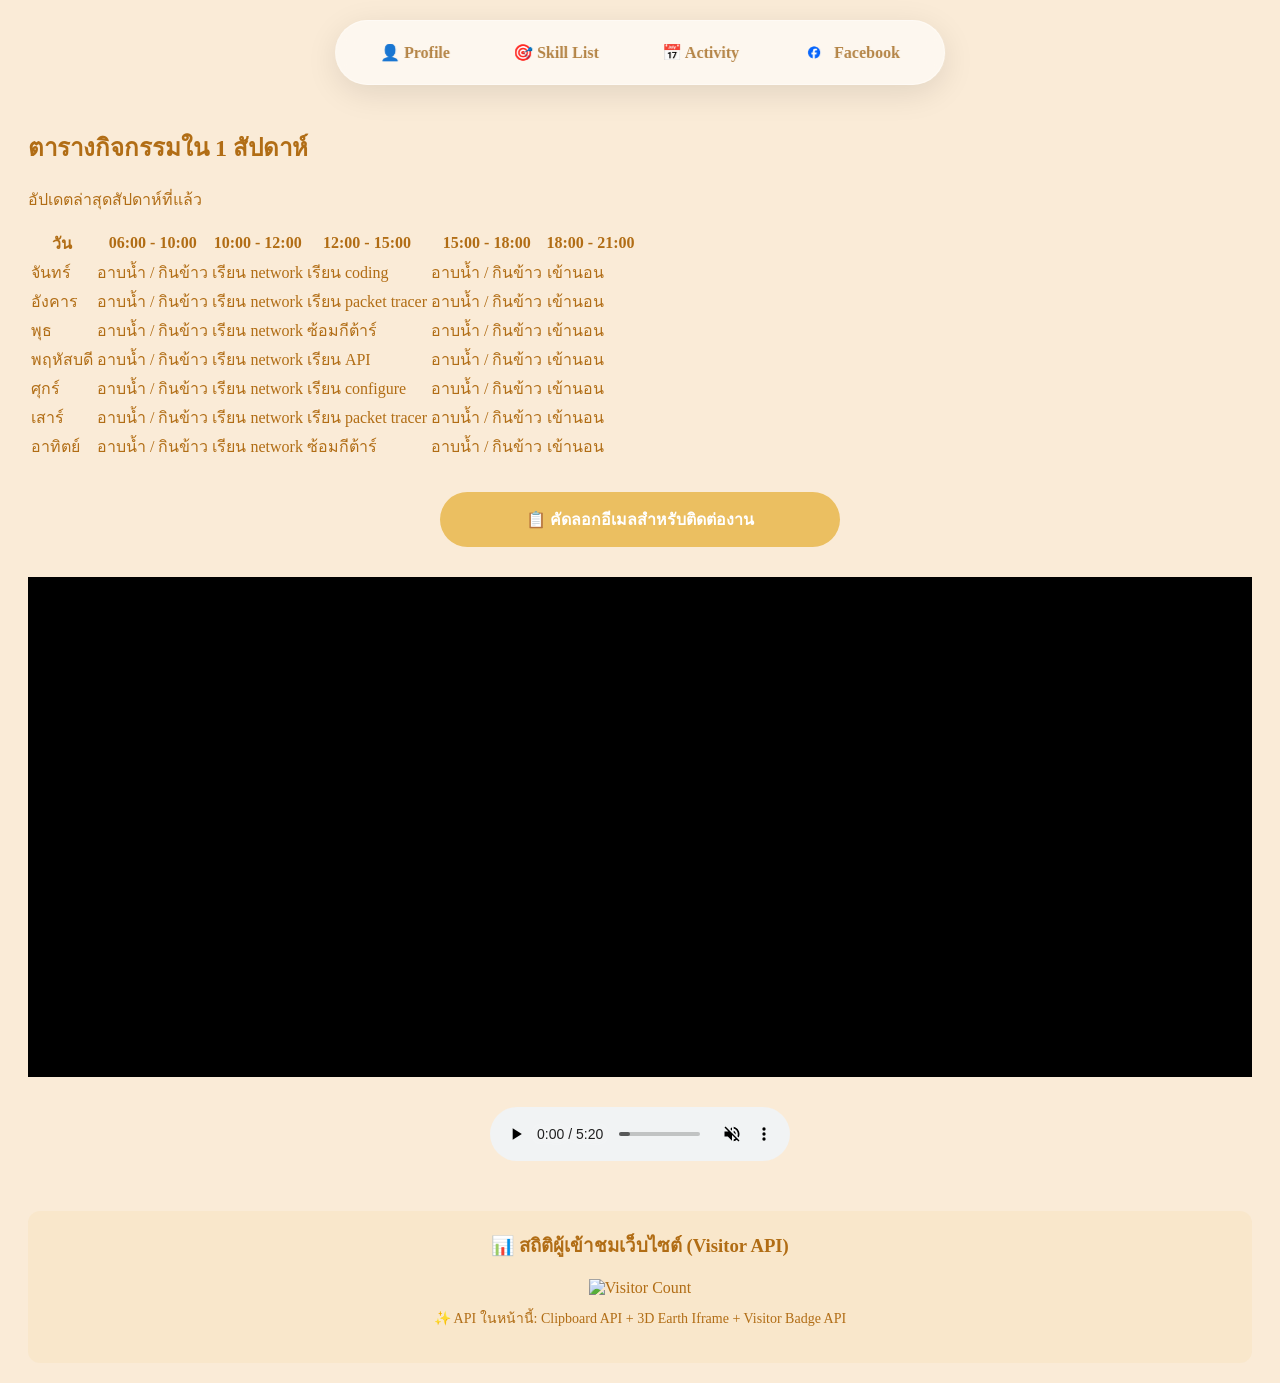
==== activitySchedule.html @ f3b188e1 "Update activitySchedule.html" ====
<!DOCTYPE html>
<html lang="en">
<head>
    <meta charset="UTF-8">
    <meta name="viewport" content="width=device-width, initial-scale=1.0">
    <title>Activity Schedule</title>
    <link rel="stylesheet" href="style.css">
    <style>
        body {
            background-color: antiquewhite;
            background-size: cover;
            color: rgb(177, 109, 21);
        }
        .copy-btn {
            background-color: #ebbf61; color: white; border: none; padding: 15px 30px; 
            border-radius: 30px; font-size: 16px; cursor: pointer; font-weight: bold; transition: 0.3s;
            width: 100%; max-width: 400px;
        }
        .copy-btn:hover { background-color: #d4a74c; transform: scale(1.05); }
    </style>
</head>
<body>
    <nav class="glass-nav">
        <a href="index.html">👤 Profile</a>
        <a href="listOfSkills.html">🎯 Skill List</a>
        <a href="activitySchedule.html">📅 Activity</a>
        <a href="https://www.facebook.com/share/18q1AfHFmN/" target="_blank"><img src="f1.png" alt="facebook"> Facebook</a>
    </nav>

    <div class="schedule-container" style="margin-bottom: 30px; margin-left: 20px; margin-right: 20px;">
        <div class="schedule-header">
            <h2>ตารางกิจกรรมใน 1 สัปดาห์</h2>
            <p>อัปเดตล่าสุดสัปดาห์ที่แล้ว</p>
        </div>

        <!-- ครอบตารางด้วย div เพื่อให้เลื่อนซ้ายขวาบนมือถือได้ -->
        <div class="table-responsive">
            <table>
                <thead>
                    <tr>
                        <th>วัน</th>
                        <th>06:00 - 10:00</th>
                        <th>10:00 - 12:00</th>
                        <th>12:00 - 15:00</th>
                        <th>15:00 - 18:00</th>
                        <th>18:00 - 21:00</th>
                    </tr>
                </thead>
                <tbody>
                    <tr><td class="time-col">จันทร์</td><td class="activity-col">อาบน้ำ / กินข้าว</td><td class="activity-col">เรียน network</td><td class="activity-col">เรียน coding</td><td class="activity-col">อาบน้ำ / กินข้าว</td><td class="activity-col">เข้านอน</td></tr>
                    <tr><td class="time-col">อังคาร</td><td class="activity-col">อาบน้ำ / กินข้าว</td><td class="activity-col">เรียน network</td><td class="activity-col">เรียน packet tracer</td><td class="activity-col">อาบน้ำ / กินข้าว</td><td class="activity-col">เข้านอน</td></tr>
                    <tr><td class="time-col">พุธ</td><td class="activity-col">อาบน้ำ / กินข้าว</td><td class="activity-col">เรียน network</td><td class="activity-col">ซ้อมกีต้าร์</td><td class="activity-col">อาบน้ำ / กินข้าว</td><td class="activity-col">เข้านอน</td></tr>
                    <tr><td class="time-col">พฤหัสบดี</td><td class="activity-col">อาบน้ำ / กินข้าว</td><td class="activity-col">เรียน network</td><td class="activity-col">เรียน API</td><td class="activity-col">อาบน้ำ / กินข้าว</td><td class="activity-col">เข้านอน</td></tr>
                    <tr><td class="time-col">ศุกร์</td><td class="activity-col">อาบน้ำ / กินข้าว</td><td class="activity-col">เรียน network</td><td class="activity-col">เรียน configure</td><td class="activity-col">อาบน้ำ / กินข้าว</td><td class="activity-col">เข้านอน</td></tr>
                    <tr><td class="time-col">เสาร์</td><td class="activity-col">อาบน้ำ / กินข้าว</td><td class="activity-col">เรียน network</td><td class="activity-col">เรียน packet tracer</td><td class="activity-col">อาบน้ำ / กินข้าว</td><td class="activity-col">เข้านอน</td></tr>
                    <tr><td class="time-col">อาทิตย์</td><td class="activity-col">อาบน้ำ / กินข้าว</td><td class="activity-col">เรียน network</td><td class="activity-col">ซ้อมกีต้าร์</td><td class="activity-col">อาบน้ำ / กินข้าว</td><td class="activity-col">เข้านอน</td></tr>
                </tbody>
            </table>
        </div>
        
        <div style="text-align: center; margin-top: 30px;">
            <button id="copy-btn" class="copy-btn" onclick="copyContact()">📋 คัดลอกอีเมลสำหรับติดต่องาน</button>
        </div>
    </div>

    <!-- โมเดลโลก 3 มิติแบบโต้ตอบได้ -->
    <div class="schedule-container" style="padding: 0; overflow: hidden; height: 500px; display: flex; align-items: center; justify-content: center; background: #000; margin-left: 20px; margin-right: 20px;">
        <iframe title="Earth 3D" frameborder="0" allowfullscreen mozallowfullscreen="true" webkitallowfullscreen="true" allow="autoplay; fullscreen; xr-spatial-tracking" xr-spatial-tracking execution-while-out-of-viewport execution-while-not-rendered web-share src="https://sketchfab.com/models/1bf324e9db504a75be4ef0d9f08ea5ec/embed?autostart=1&ui_theme=dark" width="100%" height="100%"></iframe>
    </div>

    <audio controls autoplay muted style="display:block; margin: 30px auto;">
        <source src="sound1.mp3" type="audio/mp3">
    </audio>

    <div class="visitor-counter" style="margin-left: 20px; margin-right: 20px;">
        <h3 style="margin-top:0;">📊 สถิติผู้เข้าชมเว็บไซต์ (Visitor API)</h3>
        <img src="https://api.visitorbadge.io/api/visitors?path=karn.portfolio.activity&countColor=%23ebbf61" alt="Visitor Count">
        <p style="font-size: 14px; margin-top: 10px;">✨ API ในหน้านี้: Clipboard API + 3D Earth Iframe + Visitor Badge API</p>
    </div>

    <script>
        if (localStorage.getItem('theme') === 'dark') { document.body.classList.add('dark-mode'); }

        async function copyContact() {
            try {
                await navigator.clipboard.writeText("karn@technic.ac.th"); 
                const btn = document.getElementById('copy-btn');
                btn.innerHTML = '✅ คัดลอกสำเร็จแล้ว!';
                btn.style.backgroundColor = '#4caf50';
                
                setTimeout(() => {
                    btn.innerHTML = '📋 คัดลอกอีเมลสำหรับติดต่องาน';
                    btn.style.backgroundColor = '#ebbf61';
                }, 3000);
            } catch (err) {
                alert('การคัดลอกผิดพลาด');
            }
        }
    </script>
</body>
</html>
---- style.css ----
/* =========================================
   ส่วนที่เพิ่มใหม่: Layout & Navigation 
   ========================================= */

/* ปรับระยะห่างด้านบนเพื่อไม่ให้โดน Nav บัง */
body {
    padding-top: 100px; 
    transition: background-color 0.5s ease;
}

/* 1. Floating Glassmorphism Navigation Bar (เมนูลอยแบบกระจก) */
.glass-nav {
    position: fixed;
    top: 20px;
    left: 50%;
    transform: translateX(-50%);
    background: rgba(255, 255, 255, 0.6);
    backdrop-filter: blur(15px);
    -webkit-backdrop-filter: blur(15px);
    padding: 10px 20px;
    border-radius: 50px;
    display: flex;
    gap: 15px;
    align-items: center;
    box-shadow: 0 8px 32px rgba(0, 0, 0, 0.1);
    border: 1px solid rgba(255, 255, 255, 0.4);
    z-index: 1000;
}
.glass-nav a, .glass-nav button {
    text-decoration: none;
    color: #b48446;
    font-weight: 600;
    font-size: 16px;
    padding: 12px 24px;
    border-radius: 30px;
    transition: all 0.3s ease;
    background: transparent;
    border: none;
    cursor: pointer;
    display: flex;
    align-items: center;
    gap: 8px;
}
.glass-nav a:hover, .glass-nav button:hover {
    background: #ebbf61;
    color: white;
    transform: translateY(-2px);
}
.glass-nav img {
    width: 24px;
    border-radius: 50%;
}

/* 2. Grid Layout (จัดแบบซ้าย-ขวา) */
.main-grid {
    display: grid;
    grid-template-columns: 1fr 1fr;
    gap: 30px;
    max-width: 1100px;
    margin: 0 auto 40px auto;
    padding: 0 20px;
    align-items: start;
    text-align: left; /* เปลี่ยนจากจัดกลางเป็นชิดซ้ายให้อ่านง่าย */
}

/* กล่องการ์ดสวยๆ */
.info-card {
    background: rgba(255, 255, 255, 0.8);
    backdrop-filter: blur(10px);
    padding: 30px;
    border-radius: 24px;
    box-shadow: 0 10px 30px rgba(0,0,0,0.05);
    border: 1px solid rgba(255,255,255,0.5);
}

/* 3. Dark Mode Styles */
body.dark-mode {
    background-color: #1a1a2e !important;
    color: #e0e0e0 !important;
}
body.dark-mode .glass-nav {
    background: rgba(26, 26, 46, 0.7);
    border: 1px solid rgba(255,255,255,0.1);
}
body.dark-mode .glass-nav a { color: #ebbf61; }
body.dark-mode .glass-nav a:hover, body.dark-mode .glass-nav button:hover { color: #1a1a2e; }
body.dark-mode .info-card, body.dark-mode .schedule-container {
    background: #16213e !important;
    color: #f0f0f0 !important;
    border: 1px solid rgba(255,255,255,0.05);
    box-shadow: 0 10px 30px rgba(0,0,0,0.5);
}
body.dark-mode td { color: #cccccc !important; }
body.dark-mode .schedule-header h2, body.dark-mode .schedule-header p { color: #f0f0f0 !important; }
body.dark-mode tbody tr:nth-child(even) { background-color: #1f2a48 !important; }
body.dark-mode tbody tr:hover { background-color: #2a365c !important; }

/* 4. Visitor Badge & Footer */
.visitor-counter {
    text-align: center;
    margin: 50px 0 20px 0;
    padding: 20px;
    background-color: rgba(235, 191, 97, 0.1);
    border-radius: 12px;
}
/* =========================================
   ส่วนที่เพิ่มใหม่: Responsive Design (คอม, iPad, มือถือ)
   ========================================= */

/* ทำให้ตารางสามารถไถซ้าย-ขวาได้เมื่อหน้าจอเล็ก */
.table-responsive {
    width: 100%;
    overflow-x: auto;
    -webkit-overflow-scrolling: touch; /* ให้เลื่อนสมูทบน iOS */
}

/* สำหรับ iPad และ แท็บเล็ต (ขนาดหน้าจอไม่เกิน 1024px) */
@media (max-width: 1024px) {
    .main-grid {
        gap: 20px;
        padding: 0 15px;
    }
    .glass-nav {
        width: 90%;
        flex-wrap: wrap; /* ยอมให้ปุ่มตกลงมาบรรทัดใหม่ถ้าพื้นที่ไม่พอ */
        justify-content: center;
        border-radius: 20px;
    }
    body {
        padding-top: 150px; /* เพิ่มพื้นที่ด้านบนเผื่อเมนูซ้อนกันหลายบรรทัด */
    }
}

/* สำหรับ มือถือ (ขนาดหน้าจอไม่เกิน 768px) */
@media (max-width: 768px) {
    .main-grid {
        grid-template-columns: 1fr; /* บังคับให้แสดงแค่ 1 คอลัมน์ (เรียงจากบนลงล่าง) */
    }
    .glass-nav {
        padding: 10px;
        gap: 8px;
        border-radius: 15px;
        width: 95%;
    }
    .glass-nav a, .glass-nav button {
        font-size: 13px;
        padding: 8px 12px;
    }
    h1 strong {
        font-size: 40px !important; /* ลดขนาดตัวอักษรหัวข้อใหญ่ในมือถือ */
    }
    .info-card, .schedule-container {
        padding: 20px 15px; /* ลดขอบให้เนื้อหามีที่อยู่มากขึ้น */
    }
    th, td {
        font-size: 14px; /* ลดขนาดฟอนต์ในตาราง */
        padding: 10px;
    }
    body {
        padding-top: 130px;
    }
}
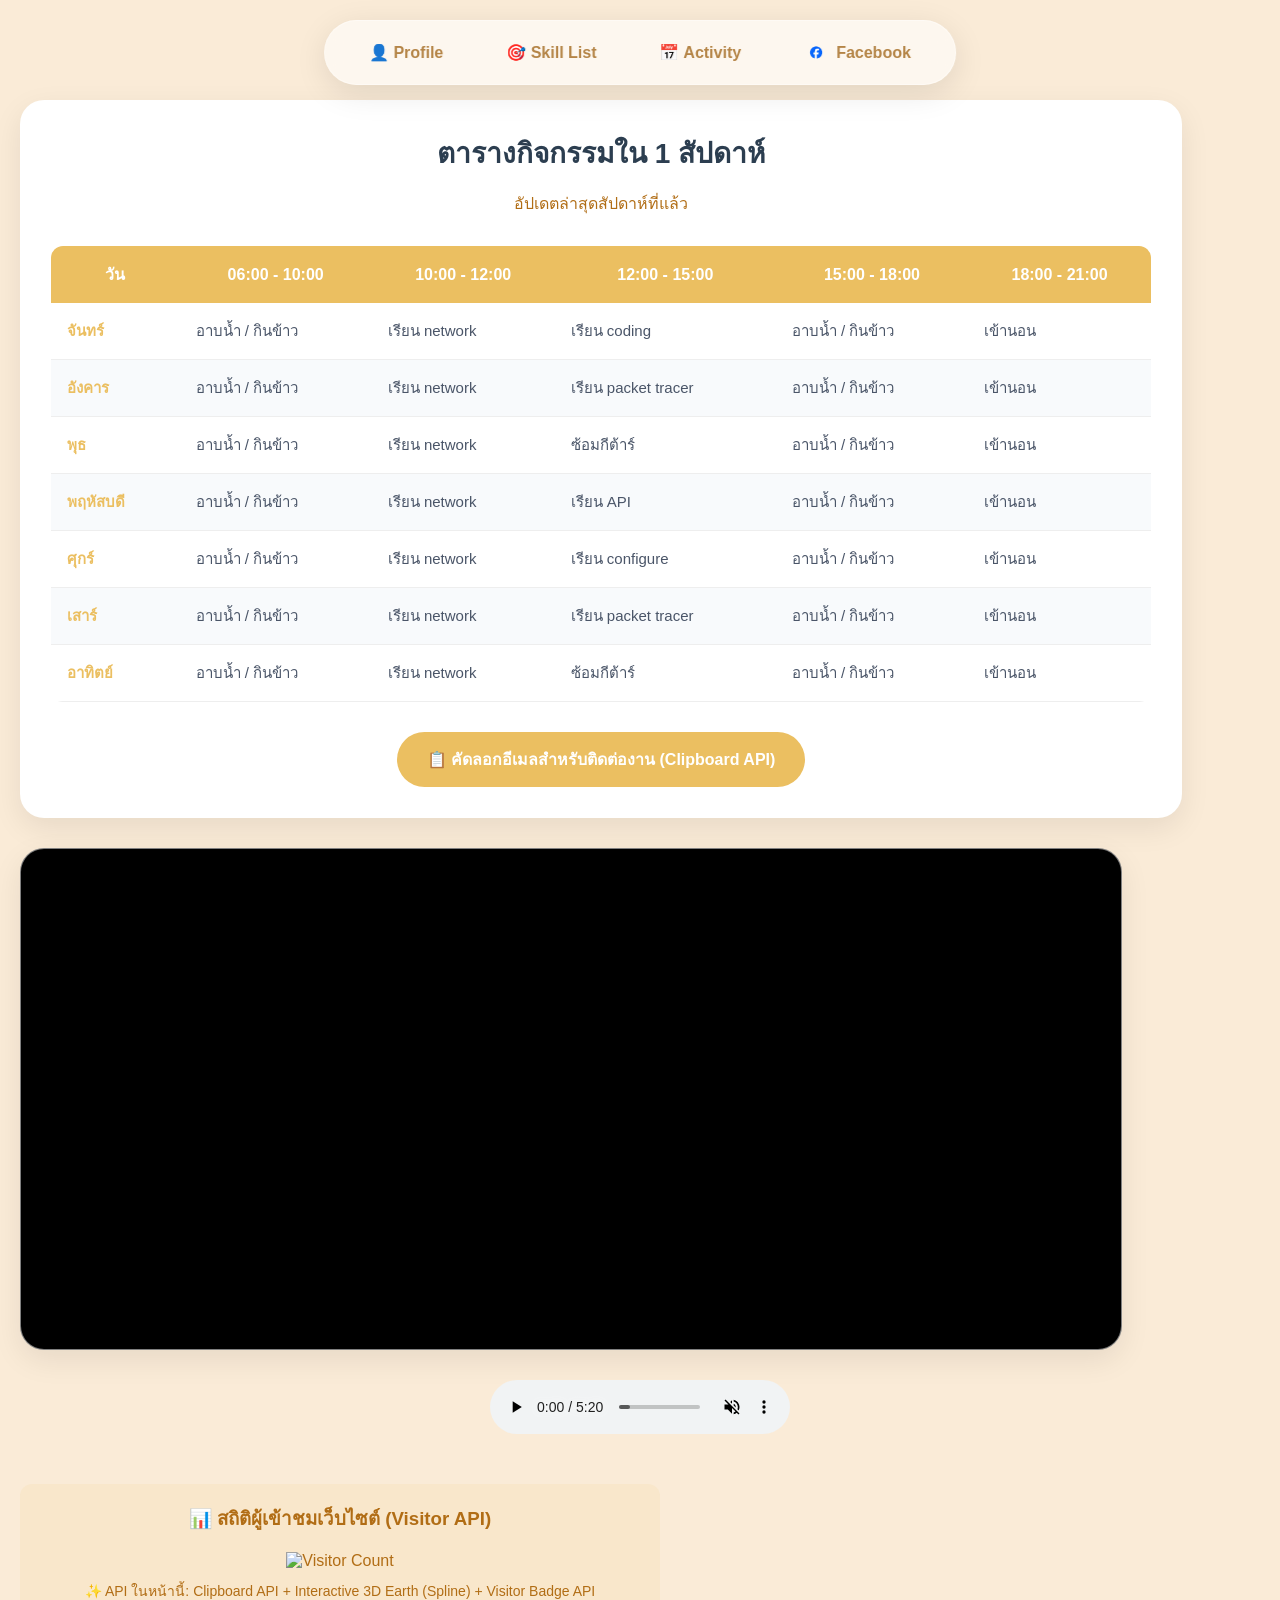
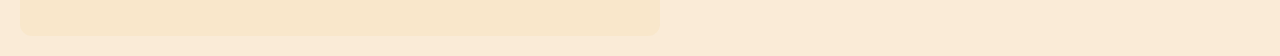
==== commit 57bcf69b: "Update activitySchedule.html" ====
--- a/activitySchedule.html
+++ b/activitySchedule.html
@@ -5,19 +5,6 @@
     <meta name="viewport" content="width=device-width, initial-scale=1.0">
     <title>Activity Schedule</title>
     <link rel="stylesheet" href="style.css">
-    <style>
-        body {
-            background-color: antiquewhite;
-            background-size: cover;
-            color: rgb(177, 109, 21);
-        }
-        .copy-btn {
-            background-color: #ebbf61; color: white; border: none; padding: 15px 30px; 
-            border-radius: 30px; font-size: 16px; cursor: pointer; font-weight: bold; transition: 0.3s;
-            width: 100%; max-width: 400px;
-        }
-        .copy-btn:hover { background-color: #d4a74c; transform: scale(1.05); }
-    </style>
 </head>
 <body>
     <nav class="glass-nav">
@@ -27,13 +14,13 @@
         <a href="https://www.facebook.com/share/18q1AfHFmN/" target="_blank"><img src="f1.png" alt="facebook"> Facebook</a>
     </nav>
 
-    <div class="schedule-container" style="margin-bottom: 30px; margin-left: 20px; margin-right: 20px;">
+    <!-- ส่วนที่ 1: ตารางเวลา (โครงสร้างใหม่ ไม่บัคแล้ว) -->
+    <div class="schedule-container" style="margin-left: 20px; margin-right: 20px;">
         <div class="schedule-header">
             <h2>ตารางกิจกรรมใน 1 สัปดาห์</h2>
             <p>อัปเดตล่าสุดสัปดาห์ที่แล้ว</p>
         </div>
 
-        <!-- ครอบตารางด้วย div เพื่อให้เลื่อนซ้ายขวาบนมือถือได้ -->
         <div class="table-responsive">
             <table>
                 <thead>
@@ -47,25 +34,25 @@
                     </tr>
                 </thead>
                 <tbody>
-                    <tr><td class="time-col">จันทร์</td><td class="activity-col">อาบน้ำ / กินข้าว</td><td class="activity-col">เรียน network</td><td class="activity-col">เรียน coding</td><td class="activity-col">อาบน้ำ / กินข้าว</td><td class="activity-col">เข้านอน</td></tr>
-                    <tr><td class="time-col">อังคาร</td><td class="activity-col">อาบน้ำ / กินข้าว</td><td class="activity-col">เรียน network</td><td class="activity-col">เรียน packet tracer</td><td class="activity-col">อาบน้ำ / กินข้าว</td><td class="activity-col">เข้านอน</td></tr>
-                    <tr><td class="time-col">พุธ</td><td class="activity-col">อาบน้ำ / กินข้าว</td><td class="activity-col">เรียน network</td><td class="activity-col">ซ้อมกีต้าร์</td><td class="activity-col">อาบน้ำ / กินข้าว</td><td class="activity-col">เข้านอน</td></tr>
-                    <tr><td class="time-col">พฤหัสบดี</td><td class="activity-col">อาบน้ำ / กินข้าว</td><td class="activity-col">เรียน network</td><td class="activity-col">เรียน API</td><td class="activity-col">อาบน้ำ / กินข้าว</td><td class="activity-col">เข้านอน</td></tr>
-                    <tr><td class="time-col">ศุกร์</td><td class="activity-col">อาบน้ำ / กินข้าว</td><td class="activity-col">เรียน network</td><td class="activity-col">เรียน configure</td><td class="activity-col">อาบน้ำ / กินข้าว</td><td class="activity-col">เข้านอน</td></tr>
-                    <tr><td class="time-col">เสาร์</td><td class="activity-col">อาบน้ำ / กินข้าว</td><td class="activity-col">เรียน network</td><td class="activity-col">เรียน packet tracer</td><td class="activity-col">อาบน้ำ / กินข้าว</td><td class="activity-col">เข้านอน</td></tr>
-                    <tr><td class="time-col">อาทิตย์</td><td class="activity-col">อาบน้ำ / กินข้าว</td><td class="activity-col">เรียน network</td><td class="activity-col">ซ้อมกีต้าร์</td><td class="activity-col">อาบน้ำ / กินข้าว</td><td class="activity-col">เข้านอน</td></tr>
+                    <tr><td class="time-col">จันทร์</td><td>อาบน้ำ / กินข้าว</td><td>เรียน network</td><td>เรียน coding</td><td>อาบน้ำ / กินข้าว</td><td>เข้านอน</td></tr>
+                    <tr><td class="time-col">อังคาร</td><td>อาบน้ำ / กินข้าว</td><td>เรียน network</td><td>เรียน packet tracer</td><td>อาบน้ำ / กินข้าว</td><td>เข้านอน</td></tr>
+                    <tr><td class="time-col">พุธ</td><td>อาบน้ำ / กินข้าว</td><td>เรียน network</td><td>ซ้อมกีต้าร์</td><td>อาบน้ำ / กินข้าว</td><td>เข้านอน</td></tr>
+                    <tr><td class="time-col">พฤหัสบดี</td><td>อาบน้ำ / กินข้าว</td><td>เรียน network</td><td>เรียน API</td><td>อาบน้ำ / กินข้าว</td><td>เข้านอน</td></tr>
+                    <tr><td class="time-col">ศุกร์</td><td>อาบน้ำ / กินข้าว</td><td>เรียน network</td><td>เรียน configure</td><td>อาบน้ำ / กินข้าว</td><td>เข้านอน</td></tr>
+                    <tr><td class="time-col">เสาร์</td><td>อาบน้ำ / กินข้าว</td><td>เรียน network</td><td>เรียน packet tracer</td><td>อาบน้ำ / กินข้าว</td><td>เข้านอน</td></tr>
+                    <tr><td class="time-col">อาทิตย์</td><td>อาบน้ำ / กินข้าว</td><td>เรียน network</td><td>ซ้อมกีต้าร์</td><td>อาบน้ำ / กินข้าว</td><td>เข้านอน</td></tr>
                 </tbody>
             </table>
         </div>
         
         <div style="text-align: center; margin-top: 30px;">
-            <button id="copy-btn" class="copy-btn" onclick="copyContact()">📋 คัดลอกอีเมลสำหรับติดต่องาน</button>
+            <button id="copy-btn" class="copy-btn" onclick="copyContact()">📋 คัดลอกอีเมลสำหรับติดต่องาน (Clipboard API)</button>
         </div>
     </div>
 
-    <!-- โมเดลโลก 3 มิติแบบโต้ตอบได้ -->
+    <!-- ส่วนที่ 2: โมเดลโลก 3 มิติ (ใช้ Spline WebGL 3D Earth การันตีไม่ติด 404) -->
     <div class="schedule-container" style="padding: 0; overflow: hidden; height: 500px; display: flex; align-items: center; justify-content: center; background: #000; margin-left: 20px; margin-right: 20px;">
-        <iframe title="Earth 3D" frameborder="0" allowfullscreen mozallowfullscreen="true" webkitallowfullscreen="true" allow="autoplay; fullscreen; xr-spatial-tracking" xr-spatial-tracking execution-while-out-of-viewport execution-while-not-rendered web-share src="https://sketchfab.com/models/1bf324e9db504a75be4ef0d9f08ea5ec/embed?autostart=1&ui_theme=dark" width="100%" height="100%"></iframe>
+        <iframe src="https://my.spline.design/miniatureearth-2a42095cc1dd916fc33b918663ee387e/" frameborder="0" width="100%" height="100%"></iframe>
     </div>
 
     <audio controls autoplay muted style="display:block; margin: 30px auto;">
@@ -75,7 +62,7 @@
     <div class="visitor-counter" style="margin-left: 20px; margin-right: 20px;">
         <h3 style="margin-top:0;">📊 สถิติผู้เข้าชมเว็บไซต์ (Visitor API)</h3>
         <img src="https://api.visitorbadge.io/api/visitors?path=karn.portfolio.activity&countColor=%23ebbf61" alt="Visitor Count">
-        <p style="font-size: 14px; margin-top: 10px;">✨ API ในหน้านี้: Clipboard API + 3D Earth Iframe + Visitor Badge API</p>
+        <p style="font-size: 14px; margin-top: 10px;">✨ API ในหน้านี้: Clipboard API + Interactive 3D Earth (Spline) + Visitor Badge API</p>
     </div>
 
     <script>
@@ -89,7 +76,7 @@
                 btn.style.backgroundColor = '#4caf50';
                 
                 setTimeout(() => {
-                    btn.innerHTML = '📋 คัดลอกอีเมลสำหรับติดต่องาน';
+                    btn.innerHTML = '📋 คัดลอกอีเมลสำหรับติดต่องาน (Clipboard API)';
                     btn.style.backgroundColor = '#ebbf61';
                 }, 3000);
             } catch (err) {
--- a/style.css
+++ b/style.css
@@ -1,14 +1,19 @@
 /* =========================================
-   ส่วนที่เพิ่มใหม่: Layout & Navigation 
+   1. ตั้งค่าพื้นฐาน (Base Styles)
    ========================================= */
-
-/* ปรับระยะห่างด้านบนเพื่อไม่ให้โดน Nav บัง */
 body {
+    background-color: antiquewhite;
+    background-size: cover;
+    color: rgb(177, 109, 21);
+    font-family: Arial, sans-serif;
     padding-top: 100px; 
     transition: background-color 0.5s ease;
+    margin: 0;
 }
 
-/* 1. Floating Glassmorphism Navigation Bar (เมนูลอยแบบกระจก) */
+/* =========================================
+   2. Navigation (เมนูลอยแบบกระจก)
+   ========================================= */
 .glass-nav {
     position: fixed;
     top: 20px;
@@ -51,7 +56,9 @@
     border-radius: 50%;
 }
 
-/* 2. Grid Layout (จัดแบบซ้าย-ขวา) */
+/* =========================================
+   3. Layout (Grid แบบซ้าย-ขวา)
+   ========================================= */
 .main-grid {
     display: grid;
     grid-template-columns: 1fr 1fr;
@@ -60,10 +67,8 @@
     margin: 0 auto 40px auto;
     padding: 0 20px;
     align-items: start;
-    text-align: left; /* เปลี่ยนจากจัดกลางเป็นชิดซ้ายให้อ่านง่าย */
+    text-align: left;
 }
-
-/* กล่องการ์ดสวยๆ */
 .info-card {
     background: rgba(255, 255, 255, 0.8);
     backdrop-filter: blur(10px);
@@ -73,7 +78,68 @@
     border: 1px solid rgba(255,255,255,0.5);
 }
 
-/* 3. Dark Mode Styles */
+/* =========================================
+   4. ตารางกิจกรรม (แก้ไขให้แสดงผลถูกต้อง)
+   ========================================= */
+.schedule-container {
+    max-width: 1100px;
+    margin: 0 auto 30px auto;
+    background: #ffffff;
+    padding: 30px;
+    border-radius: 24px;
+    box-shadow: 0 10px 30px rgba(0, 0, 0, 0.08);
+    border: 1px solid rgba(255,255,255,0.5);
+}
+.schedule-header {
+    text-align: center;
+    margin-bottom: 30px;
+}
+.schedule-header h2 {
+    margin: 0;
+    color: #2c3e50;
+    font-size: 28px;
+    font-weight: 600;
+}
+.table-responsive {
+    width: 100%;
+    overflow-x: auto;
+    -webkit-overflow-scrolling: touch;
+}
+table {
+    width: 100%;
+    border-collapse: collapse;
+    overflow: hidden;
+    border-radius: 12px;
+}
+th {
+    background-color: #ebbf61;
+    color: #ffffff;
+    font-weight: 600;
+    text-align: center;
+    padding: 16px;
+    font-size: 16px;
+}
+td {
+    padding: 16px;
+    border-bottom: 1px solid #eeeeee;
+    color: #4a5568;
+    font-size: 15px;
+    background-color: #ffffff; /* บังคับพื้นหลังสีขาว */
+}
+tbody tr:nth-child(even) td {
+    background-color: #f8fafc; /* สลับสีแถว */
+}
+tbody tr:hover td {
+    background-color: #edf2f7;
+}
+.time-col {
+    font-weight: bold;
+    color: #ebbf61;
+}
+
+/* =========================================
+   5. Dark Mode Styles
+   ========================================= */
 body.dark-mode {
     background-color: #1a1a2e !important;
     color: #e0e0e0 !important;
@@ -90,73 +156,42 @@
     border: 1px solid rgba(255,255,255,0.05);
     box-shadow: 0 10px 30px rgba(0,0,0,0.5);
 }
-body.dark-mode td { color: #cccccc !important; }
-body.dark-mode .schedule-header h2, body.dark-mode .schedule-header p { color: #f0f0f0 !important; }
-body.dark-mode tbody tr:nth-child(even) { background-color: #1f2a48 !important; }
-body.dark-mode tbody tr:hover { background-color: #2a365c !important; }
+body.dark-mode td { color: #cccccc !important; background-color: #16213e !important; }
+body.dark-mode tbody tr:nth-child(even) td { background-color: #1f2a48 !important; }
+body.dark-mode tbody tr:hover td { background-color: #2a365c !important; }
+body.dark-mode th { background-color: #d4a74c !important; }
+body.dark-mode .schedule-header h2 { color: #f0f0f0 !important; }
 
-/* 4. Visitor Badge & Footer */
+/* =========================================
+   6. Visitor Badge & Buttons
+   ========================================= */
 .visitor-counter {
     text-align: center;
-    margin: 50px 0 20px 0;
+    margin: 50px auto 20px auto;
     padding: 20px;
     background-color: rgba(235, 191, 97, 0.1);
     border-radius: 12px;
+    max-width: 600px;
 }
+.copy-btn {
+    background-color: #ebbf61; color: white; border: none; padding: 15px 30px; 
+    border-radius: 30px; font-size: 16px; cursor: pointer; font-weight: bold; transition: 0.3s;
+}
+.copy-btn:hover { background-color: #d4a74c; transform: scale(1.05); }
+
 /* =========================================
-   ส่วนที่เพิ่มใหม่: Responsive Design (คอม, iPad, มือถือ)
+   7. Responsive Design (คอม, iPad, มือถือ)
    ========================================= */
-
-/* ทำให้ตารางสามารถไถซ้าย-ขวาได้เมื่อหน้าจอเล็ก */
-.table-responsive {
-    width: 100%;
-    overflow-x: auto;
-    -webkit-overflow-scrolling: touch; /* ให้เลื่อนสมูทบน iOS */
+@media (max-width: 1024px) {
+    .main-grid { gap: 20px; padding: 0 15px; }
+    .glass-nav { width: 90%; flex-wrap: wrap; justify-content: center; border-radius: 20px; }
+    body { padding-top: 150px; }
 }
-
-/* สำหรับ iPad และ แท็บเล็ต (ขนาดหน้าจอไม่เกิน 1024px) */
-@media (max-width: 1024px) {
-    .main-grid {
-        gap: 20px;
-        padding: 0 15px;
-    }
-    .glass-nav {
-        width: 90%;
-        flex-wrap: wrap; /* ยอมให้ปุ่มตกลงมาบรรทัดใหม่ถ้าพื้นที่ไม่พอ */
-        justify-content: center;
-        border-radius: 20px;
-    }
-    body {
-        padding-top: 150px; /* เพิ่มพื้นที่ด้านบนเผื่อเมนูซ้อนกันหลายบรรทัด */
-    }
+@media (max-width: 768px) {
+    .main-grid { grid-template-columns: 1fr; }
+    .glass-nav { padding: 10px; gap: 8px; border-radius: 15px; width: 95%; }
+    .glass-nav a, .glass-nav button { font-size: 13px; padding: 8px 12px; }
+    .info-card, .schedule-container { padding: 20px 15px; }
+    th, td { font-size: 14px; padding: 10px; }
+    body { padding-top: 130px; }
 }
-
-/* สำหรับ มือถือ (ขนาดหน้าจอไม่เกิน 768px) */
-@media (max-width: 768px) {
-    .main-grid {
-        grid-template-columns: 1fr; /* บังคับให้แสดงแค่ 1 คอลัมน์ (เรียงจากบนลงล่าง) */
-    }
-    .glass-nav {
-        padding: 10px;
-        gap: 8px;
-        border-radius: 15px;
-        width: 95%;
-    }
-    .glass-nav a, .glass-nav button {
-        font-size: 13px;
-        padding: 8px 12px;
-    }
-    h1 strong {
-        font-size: 40px !important; /* ลดขนาดตัวอักษรหัวข้อใหญ่ในมือถือ */
-    }
-    .info-card, .schedule-container {
-        padding: 20px 15px; /* ลดขอบให้เนื้อหามีที่อยู่มากขึ้น */
-    }
-    th, td {
-        font-size: 14px; /* ลดขนาดฟอนต์ในตาราง */
-        padding: 10px;
-    }
-    body {
-        padding-top: 130px;
-    }
-}
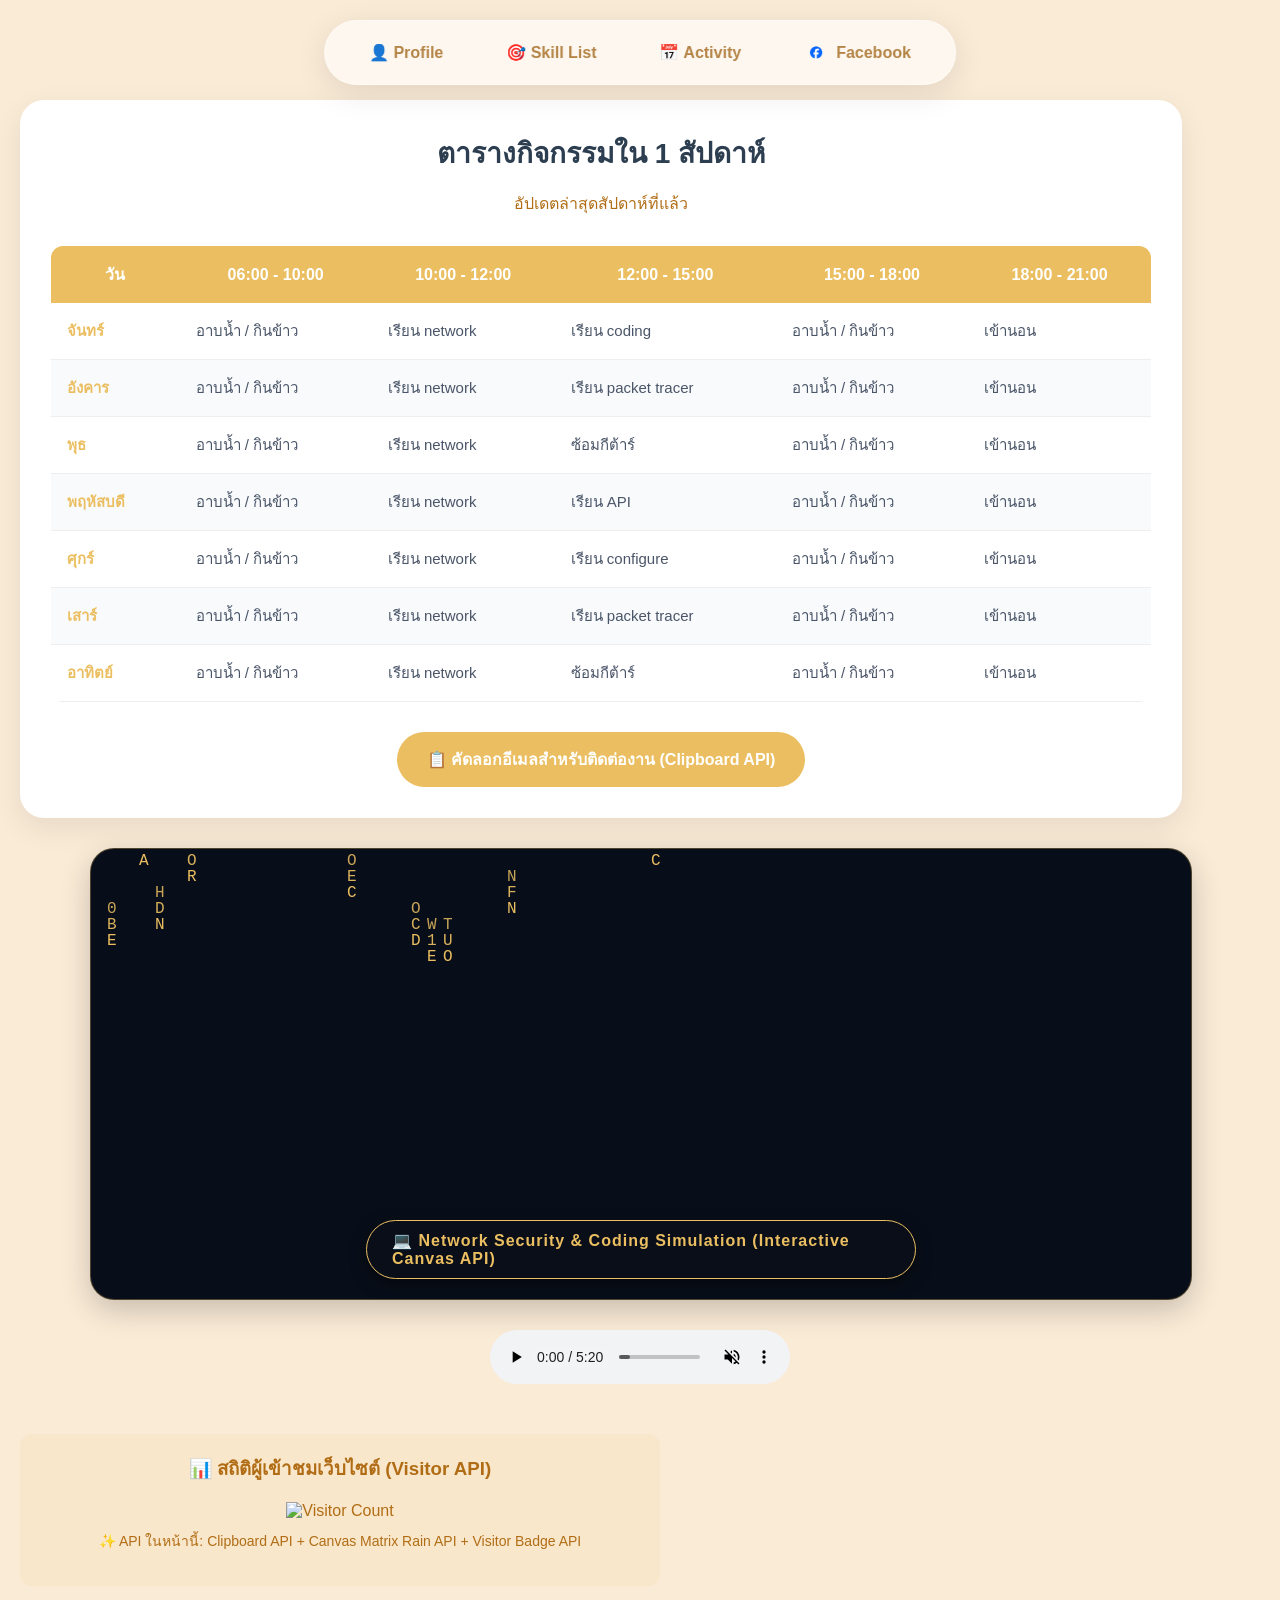
==== commit 5e930a30: "Update activitySchedule.html" ====
--- a/activitySchedule.html
+++ b/activitySchedule.html
@@ -5,6 +5,37 @@
     <meta name="viewport" content="width=device-width, initial-scale=1.0">
     <title>Activity Schedule</title>
     <link rel="stylesheet" href="style.css">
+    <style>
+        /* สไตล์สำหรับแอนิเมชัน Matrix Code ฝั่งแฮกเกอร์ */
+        .matrix-container {
+            position: relative;
+            width: 100%;
+            height: 450px;
+            background: #0b0f19;
+            border-radius: 24px;
+            overflow: hidden;
+            box-shadow: 0 10px 30px rgba(0,0,0,0.2);
+            border: 1px solid rgba(235, 191, 97, 0.3);
+        }
+        canvas {
+            display: block;
+        }
+        .matrix-overlay {
+            position: absolute;
+            bottom: 20px;
+            left: 50%;
+            transform: translateX(-50%);
+            background: rgba(11, 15, 25, 0.85);
+            padding: 10px 25px;
+            border-radius: 30px;
+            color: #ebbf61;
+            font-weight: bold;
+            border: 1px solid #ebbf61;
+            box-shadow: 0 5px 15px rgba(0,0,0,0.5);
+            pointer-events: none;
+            letter-spacing: 1px;
+        }
+    </style>
 </head>
 <body>
     <nav class="glass-nav">
@@ -14,7 +45,7 @@
         <a href="https://www.facebook.com/share/18q1AfHFmN/" target="_blank"><img src="f1.png" alt="facebook"> Facebook</a>
     </nav>
 
-    <!-- ส่วนที่ 1: ตารางเวลา (โครงสร้างใหม่ ไม่บัคแล้ว) -->
+    <!-- ส่วนตารางกิจกรรม -->
     <div class="schedule-container" style="margin-left: 20px; margin-right: 20px;">
         <div class="schedule-header">
             <h2>ตารางกิจกรรมใน 1 สัปดาห์</h2>
@@ -50,9 +81,12 @@
         </div>
     </div>
 
-    <!-- ส่วนที่ 2: โมเดลโลก 3 มิติ (ใช้ Spline WebGL 3D Earth การันตีไม่ติด 404) -->
-    <div class="schedule-container" style="padding: 0; overflow: hidden; height: 500px; display: flex; align-items: center; justify-content: center; background: #000; margin-left: 20px; margin-right: 20px;">
-        <iframe src="https://my.spline.design/miniatureearth-2a42095cc1dd916fc33b918663ee387e/" frameborder="0" width="100%" height="100%"></iframe>
+    <!-- ส่วนแอนิเมชันรหัสเน็ตเวิร์ก/แฮกเกอร์สุดเท่ แทนอันเดิมที่ไม่ติด -->
+    <div style="max-width: 1100px; margin: 0 auto 30px auto; padding: 0 20px;">
+        <div class="matrix-container">
+            <canvas id="matrixCanvas"></canvas>
+            <div class="matrix-overlay">💻 Network Security & Coding Simulation (Interactive Canvas API)</div>
+        </div>
     </div>
 
     <audio controls autoplay muted style="display:block; margin: 30px auto;">
@@ -62,7 +96,7 @@
     <div class="visitor-counter" style="margin-left: 20px; margin-right: 20px;">
         <h3 style="margin-top:0;">📊 สถิติผู้เข้าชมเว็บไซต์ (Visitor API)</h3>
         <img src="https://api.visitorbadge.io/api/visitors?path=karn.portfolio.activity&countColor=%23ebbf61" alt="Visitor Count">
-        <p style="font-size: 14px; margin-top: 10px;">✨ API ในหน้านี้: Clipboard API + Interactive 3D Earth (Spline) + Visitor Badge API</p>
+        <p style="font-size: 14px; margin-top: 10px;">✨ API ในหน้านี้: Clipboard API + Canvas Matrix Rain API + Visitor Badge API</p>
     </div>
 
     <script>
@@ -83,6 +117,44 @@
                 alert('การคัดลอกผิดพลาด');
             }
         }
+
+        // สคริปต์รันแอนิเมชัน Matrix Rain
+        const canvas = document.getElementById('matrixCanvas');
+        const ctx = canvas.getContext('2d');
+
+        function resizeCanvas() {
+            canvas.width = canvas.parentElement.offsetWidth;
+            canvas.height = canvas.parentElement.offsetHeight;
+        }
+        window.addEventListener('resize', resizeCanvas);
+        resizeCanvas();
+
+        const letters = '01ABCDEFNETWORKIPROUTERPYTHONLINUX';
+        const fontSize = 16;
+        let columns = canvas.width / fontSize;
+        let drops = [];
+        for (let x = 0; x < columns; x++) {
+            drops[x] = 1;
+        }
+
+        function drawMatrix() {
+            ctx.fillStyle = 'rgba(11, 15, 25, 0.08)';
+            ctx.fillRect(0, 0, canvas.width, canvas.height);
+
+            ctx.fillStyle = '#ebbf61';
+            ctx.font = fontSize + 'px monospace';
+
+            for (let i = 0; i < drops.length; i++) {
+                const text = letters.charAt(Math.floor(Math.random() * letters.length));
+                ctx.fillText(text, i * fontSize, drops[i] * fontSize);
+
+                if (drops[i] * fontSize > canvas.height && Math.random() > 0.975) {
+                    drops[i] = 0;
+                }
+                drops[i]++;
+            }
+        }
+        setInterval(drawMatrix, 35);
     </script>
 </body>
 </html>
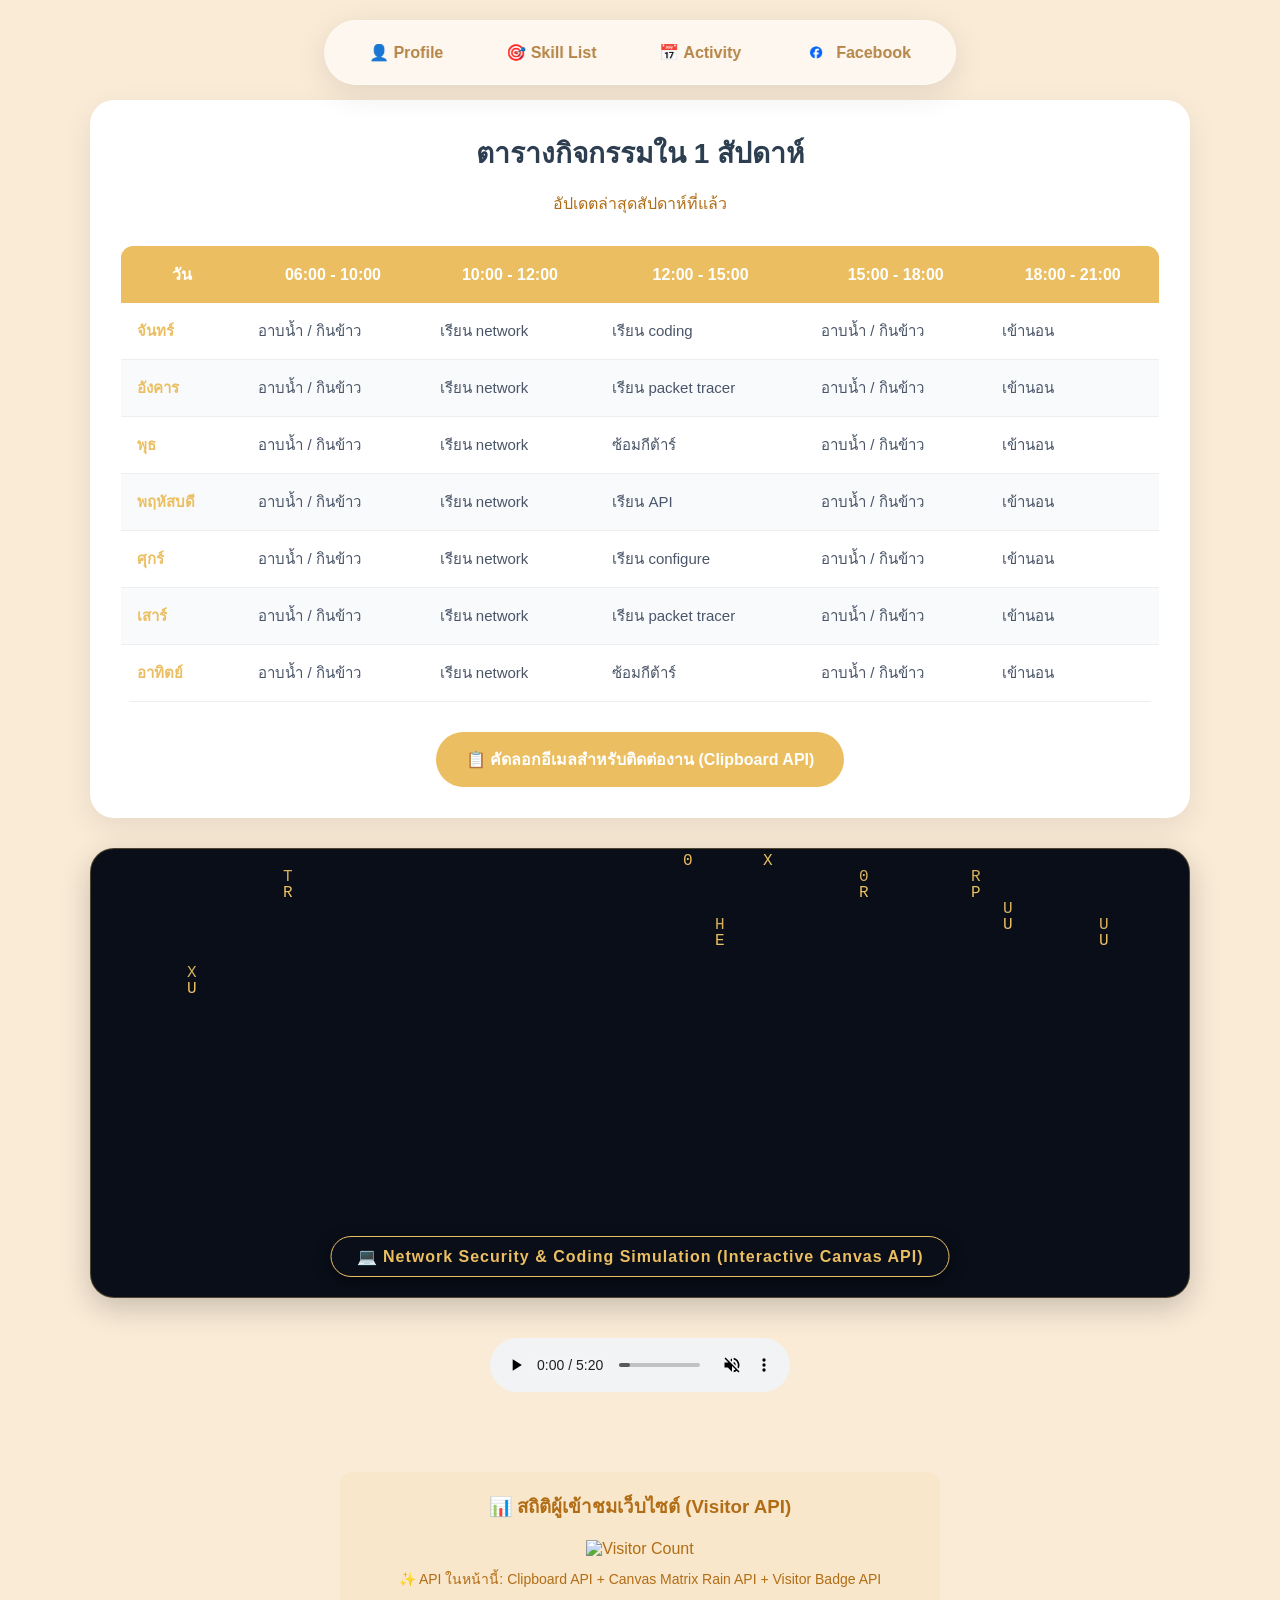
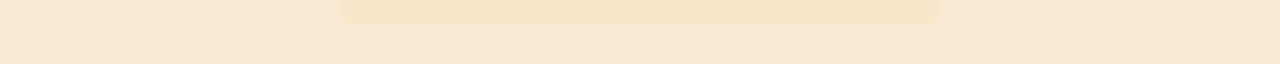
==== commit 1003eaf1: "Update activitySchedule.html" ====
--- a/activitySchedule.html
+++ b/activitySchedule.html
@@ -6,16 +6,29 @@
     <title>Activity Schedule</title>
     <link rel="stylesheet" href="style.css">
     <style>
-        /* สไตล์สำหรับแอนิเมชัน Matrix Code ฝั่งแฮกเกอร์ */
+        /* จัดทุกอย่างให้อยู่ตรงกลางหน้าจอแบบสวยงาม */
+        .page-center-wrapper {
+            max-width: 1100px;
+            margin: 0 auto;
+            padding: 0 20px;
+            display: flex;
+            flex-direction: column;
+            align-items: center; /* จัดกึ่งกลางแนวนอน */
+            justify-content: center;
+        }
+        .schedule-container, .matrix-container, .visitor-counter {
+            width: 100%;
+            box-sizing: border-box;
+        }
         .matrix-container {
             position: relative;
-            width: 100%;
             height: 450px;
             background: #0b0f19;
             border-radius: 24px;
             overflow: hidden;
             box-shadow: 0 10px 30px rgba(0,0,0,0.2);
             border: 1px solid rgba(235, 191, 97, 0.3);
+            margin-bottom: 30px;
         }
         canvas {
             display: block;
@@ -34,6 +47,8 @@
             box-shadow: 0 5px 15px rgba(0,0,0,0.5);
             pointer-events: none;
             letter-spacing: 1px;
+            text-align: center;
+            white-space: nowrap;
         }
     </style>
 </head>
@@ -45,58 +60,63 @@
         <a href="https://www.facebook.com/share/18q1AfHFmN/" target="_blank"><img src="f1.png" alt="facebook"> Facebook</a>
     </nav>
 
-    <!-- ส่วนตารางกิจกรรม -->
-    <div class="schedule-container" style="margin-left: 20px; margin-right: 20px;">
-        <div class="schedule-header">
-            <h2>ตารางกิจกรรมใน 1 สัปดาห์</h2>
-            <p>อัปเดตล่าสุดสัปดาห์ที่แล้ว</p>
+    <!-- ห่อหุ้มเนื้อหาทั้งหมดให้อยู่กึ่งกลางหน้าจอ -->
+    <div class="page-center-wrapper">
+        
+        <!-- ส่วนตารางกิจกรรม -->
+        <div class="schedule-container" style="margin-bottom: 30px;">
+            <div class="schedule-header">
+                <h2>ตารางกิจกรรมใน 1 สัปดาห์</h2>
+                <p>อัปเดตล่าสุดสัปดาห์ที่แล้ว</p>
+            </div>
+
+            <div class="table-responsive">
+                <table>
+                    <thead>
+                        <tr>
+                            <th>วัน</th>
+                            <th>06:00 - 10:00</th>
+                            <th>10:00 - 12:00</th>
+                            <th>12:00 - 15:00</th>
+                            <th>15:00 - 18:00</th>
+                            <th>18:00 - 21:00</th>
+                        </tr>
+                    </thead>
+                    <tbody>
+                        <tr><td class="time-col">จันทร์</td><td>อาบน้ำ / กินข้าว</td><td>เรียน network</td><td>เรียน coding</td><td>อาบน้ำ / กินข้าว</td><td>เข้านอน</td></tr>
+                        <tr><td class="time-col">อังคาร</td><td>อาบน้ำ / กินข้าว</td><td>เรียน network</td><td>เรียน packet tracer</td><td>อาบน้ำ / กินข้าว</td><td>เข้านอน</td></tr>
+                        <tr><td class="time-col">พุธ</td><td>อาบน้ำ / กินข้าว</td><td>เรียน network</td><td>ซ้อมกีต้าร์</td><td>อาบน้ำ / กินข้าว</td><td>เข้านอน</td></tr>
+                        <tr><td class="time-col">พฤหัสบดี</td><td>อาบน้ำ / กินข้าว</td><td>เรียน network</td><td>เรียน API</td><td>อาบน้ำ / กินข้าว</td><td>เข้านอน</td></tr>
+                        <tr><td class="time-col">ศุกร์</td><td>อาบน้ำ / กินข้าว</td><td>เรียน network</td><td>เรียน configure</td><td>อาบน้ำ / กินข้าว</td><td>เข้านอน</td></tr>
+                        <tr><td class="time-col">เสาร์</td><td>อาบน้ำ / กินข้าว</td><td>เรียน network</td><td>เรียน packet tracer</td><td>อาบน้ำ / กินข้าว</td><td>เข้านอน</td></tr>
+                        <tr><td class="time-col">อาทิตย์</td><td>อาบน้ำ / กินข้าว</td><td>เรียน network</td><td>ซ้อมกีต้าร์</td><td>อาบน้ำ / กินข้าว</td><td>เข้านอน</td></tr>
+                    </tbody>
+                </table>
+            </div>
+            
+            <div style="text-align: center; margin-top: 30px;">
+                <button id="copy-btn" class="copy-btn" onclick="copyContact()">📋 คัดลอกอีเมลสำหรับติดต่องาน (Clipboard API)</button>
+            </div>
         </div>
 
-        <div class="table-responsive">
-            <table>
-                <thead>
-                    <tr>
-                        <th>วัน</th>
-                        <th>06:00 - 10:00</th>
-                        <th>10:00 - 12:00</th>
-                        <th>12:00 - 15:00</th>
-                        <th>15:00 - 18:00</th>
-                        <th>18:00 - 21:00</th>
-                    </tr>
-                </thead>
-                <tbody>
-                    <tr><td class="time-col">จันทร์</td><td>อาบน้ำ / กินข้าว</td><td>เรียน network</td><td>เรียน coding</td><td>อาบน้ำ / กินข้าว</td><td>เข้านอน</td></tr>
-                    <tr><td class="time-col">อังคาร</td><td>อาบน้ำ / กินข้าว</td><td>เรียน network</td><td>เรียน packet tracer</td><td>อาบน้ำ / กินข้าว</td><td>เข้านอน</td></tr>
-                    <tr><td class="time-col">พุธ</td><td>อาบน้ำ / กินข้าว</td><td>เรียน network</td><td>ซ้อมกีต้าร์</td><td>อาบน้ำ / กินข้าว</td><td>เข้านอน</td></tr>
-                    <tr><td class="time-col">พฤหัสบดี</td><td>อาบน้ำ / กินข้าว</td><td>เรียน network</td><td>เรียน API</td><td>อาบน้ำ / กินข้าว</td><td>เข้านอน</td></tr>
-                    <tr><td class="time-col">ศุกร์</td><td>อาบน้ำ / กินข้าว</td><td>เรียน network</td><td>เรียน configure</td><td>อาบน้ำ / กินข้าว</td><td>เข้านอน</td></tr>
-                    <tr><td class="time-col">เสาร์</td><td>อาบน้ำ / กินข้าว</td><td>เรียน network</td><td>เรียน packet tracer</td><td>อาบน้ำ / กินข้าว</td><td>เข้านอน</td></tr>
-                    <tr><td class="time-col">อาทิตย์</td><td>อาบน้ำ / กินข้าว</td><td>เรียน network</td><td>ซ้อมกีต้าร์</td><td>อาบน้ำ / กินข้าว</td><td>เข้านอน</td></tr>
-                </tbody>
-            </table>
-        </div>
-        
-        <div style="text-align: center; margin-top: 30px;">
-            <button id="copy-btn" class="copy-btn" onclick="copyContact()">📋 คัดลอกอีเมลสำหรับติดต่องาน (Clipboard API)</button>
-        </div>
-    </div>
-
-    <!-- ส่วนแอนิเมชันรหัสเน็ตเวิร์ก/แฮกเกอร์สุดเท่ แทนอันเดิมที่ไม่ติด -->
-    <div style="max-width: 1100px; margin: 0 auto 30px auto; padding: 0 20px;">
+        <!-- ส่วนแอนิเมชัน Matrix Canvas (อยู่ตรงกลางสมบูรณ์) -->
         <div class="matrix-container">
             <canvas id="matrixCanvas"></canvas>
             <div class="matrix-overlay">💻 Network Security & Coding Simulation (Interactive Canvas API)</div>
         </div>
-    </div>
 
-    <audio controls autoplay muted style="display:block; margin: 30px auto;">
-        <source src="sound1.mp3" type="audio/mp3">
-    </audio>
+        <!-- เครื่องเล่นเสียง -->
+        <audio controls autoplay muted style="display:block; margin: 10px auto 30px auto;">
+            <source src="sound1.mp3" type="audio/mp3">
+        </audio>
 
-    <div class="visitor-counter" style="margin-left: 20px; margin-right: 20px;">
-        <h3 style="margin-top:0;">📊 สถิติผู้เข้าชมเว็บไซต์ (Visitor API)</h3>
-        <img src="https://api.visitorbadge.io/api/visitors?path=karn.portfolio.activity&countColor=%23ebbf61" alt="Visitor Count">
-        <p style="font-size: 14px; margin-top: 10px;">✨ API ในหน้านี้: Clipboard API + Canvas Matrix Rain API + Visitor Badge API</p>
+        <!-- สถิติผู้เข้าชม -->
+        <div class="visitor-counter" style="margin-bottom: 40px;">
+            <h3 style="margin-top:0;">📊 สถิติผู้เข้าชมเว็บไซต์ (Visitor API)</h3>
+            <img src="https://api.visitorbadge.io/api/visitors?path=karn.portfolio.activity&countColor=%23ebbf61" alt="Visitor Count">
+            <p style="font-size: 14px; margin-top: 10px;">✨ API ในหน้านี้: Clipboard API + Canvas Matrix Rain API + Visitor Badge API</p>
+        </div>
+
     </div>
 
     <script>
@@ -104,7 +124,7 @@
 
         async function copyContact() {
             try {
-                await navigator.clipboard.writeText("karn@technic.ac.th"); 
+                await navigator.clipboard.writeText("karnjungaung@gmail.com"); 
                 const btn = document.getElementById('copy-btn');
                 btn.innerHTML = '✅ คัดลอกสำเร็จแล้ว!';
                 btn.style.backgroundColor = '#4caf50';
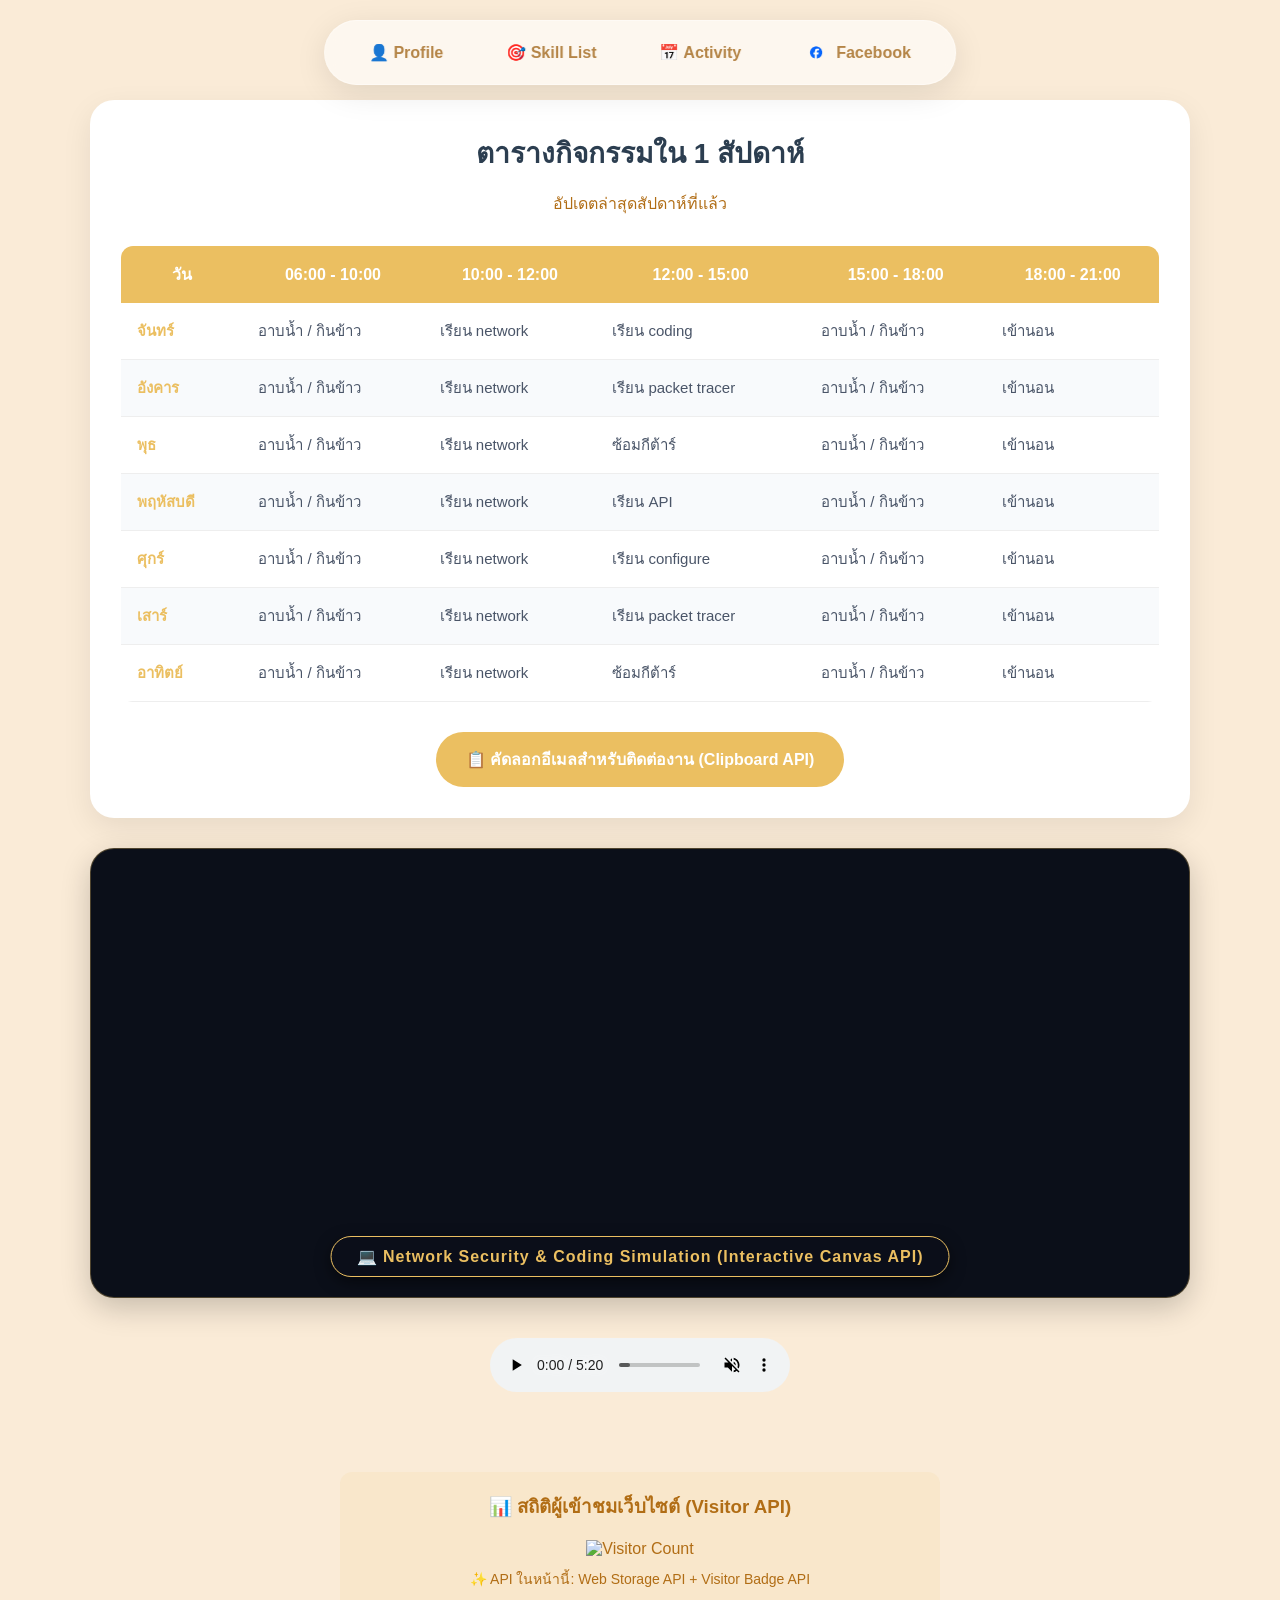
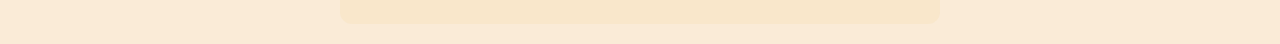
==== commit b30af0e1: "Update activitySchedule.html" ====
--- a/activitySchedule.html
+++ b/activitySchedule.html
@@ -111,10 +111,10 @@
         </audio>
 
         <!-- สถิติผู้เข้าชม -->
-        <div class="visitor-counter" style="margin-bottom: 40px;">
+        <div class="visitor-counter">
             <h3 style="margin-top:0;">📊 สถิติผู้เข้าชมเว็บไซต์ (Visitor API)</h3>
-            <img src="https://api.visitorbadge.io/api/visitors?path=karn.portfolio.activity&countColor=%23ebbf61" alt="Visitor Count">
-            <p style="font-size: 14px; margin-top: 10px;">✨ API ในหน้านี้: Clipboard API + Canvas Matrix Rain API + Visitor Badge API</p>
+            <img src="https://api.visitorbadge.io/api/visitors?path=karn.portfolio.index&countColor=%23ebbf61" alt="Visitor Count">
+            <p style="font-size: 14px; margin-top: 10px;">✨ API ในหน้านี้: Web Storage API + Visitor Badge API</p>
         </div>
 
     </div>
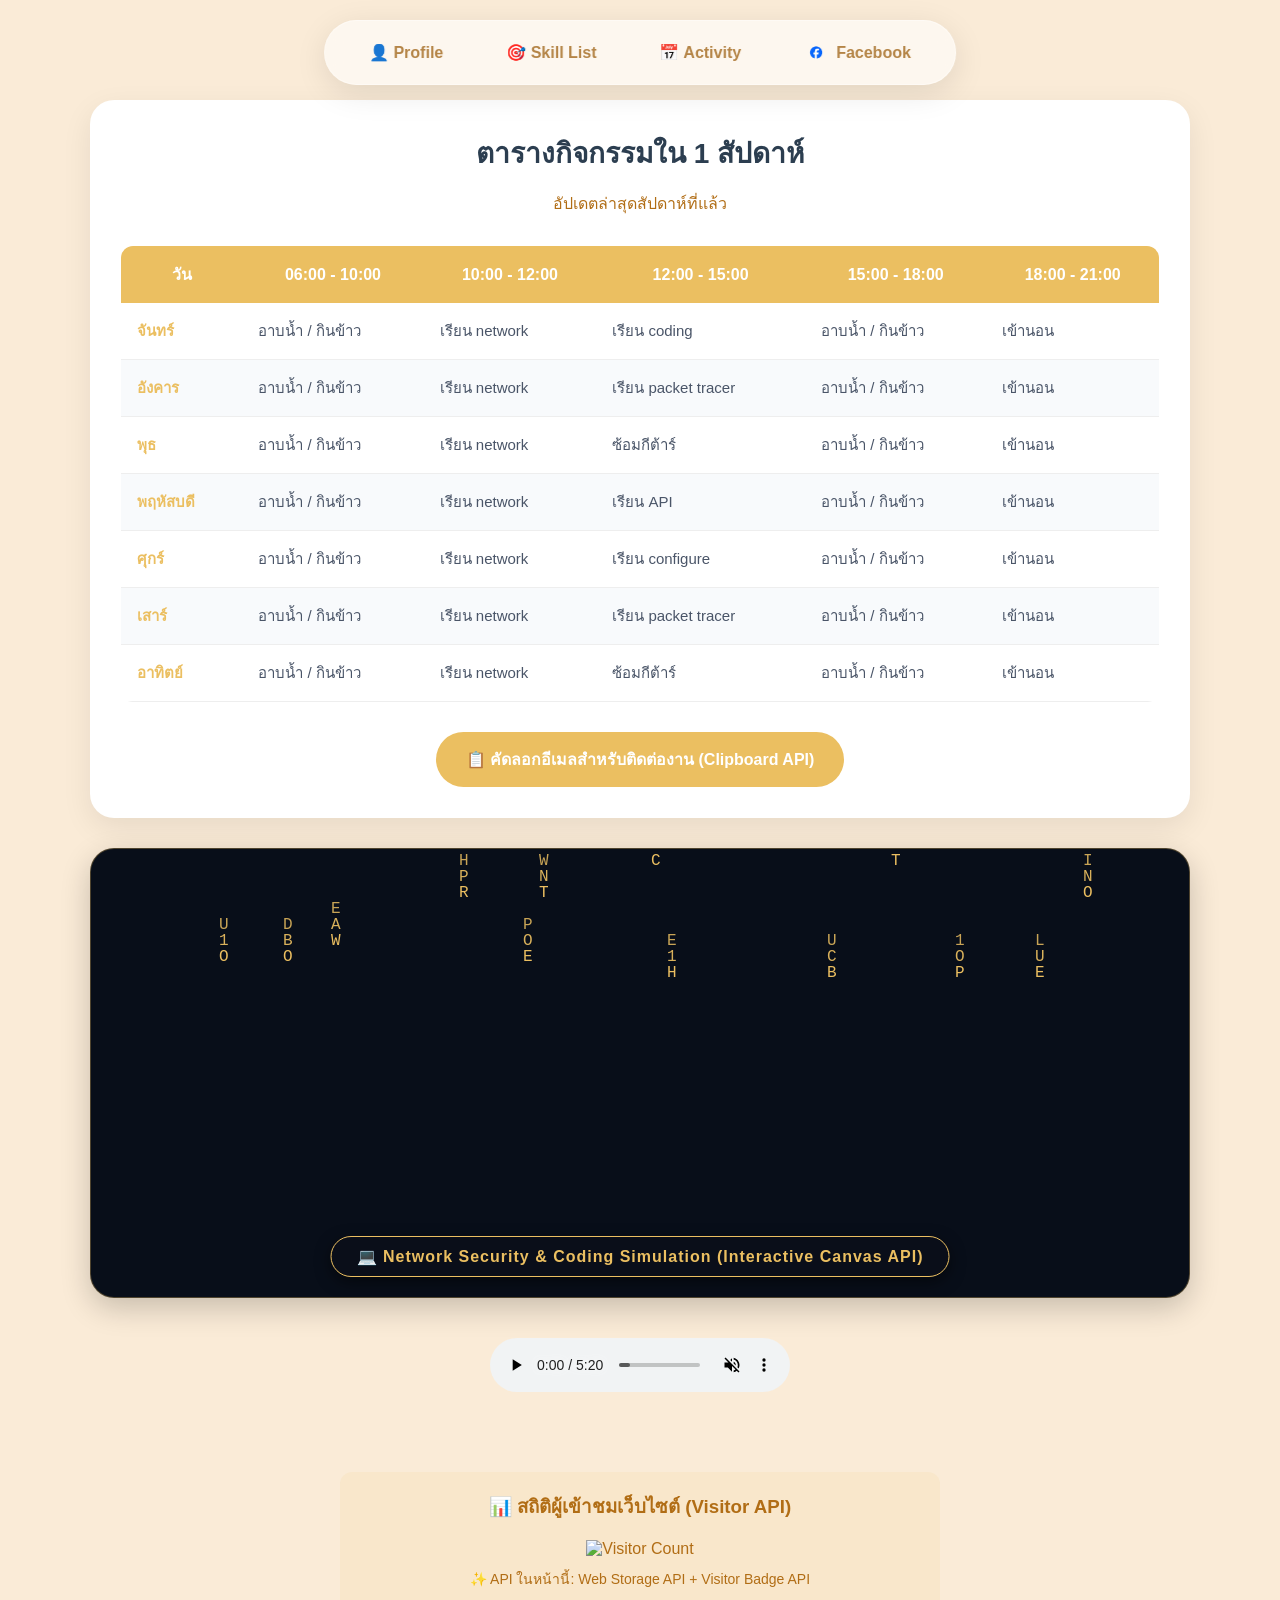
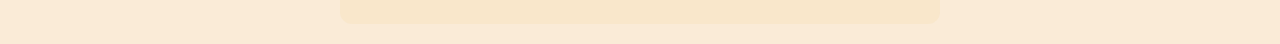
==== commit 85d4d393: "Update activitySchedule.html" ====
--- a/activitySchedule.html
+++ b/activitySchedule.html
@@ -109,14 +109,13 @@
         <audio controls autoplay muted style="display:block; margin: 10px auto 30px auto;">
             <source src="sound1.mp3" type="audio/mp3">
         </audio>
+    </div>
 
-        <!-- สถิติผู้เข้าชม -->
-        <div class="visitor-counter">
-            <h3 style="margin-top:0;">📊 สถิติผู้เข้าชมเว็บไซต์ (Visitor API)</h3>
-            <img src="https://api.visitorbadge.io/api/visitors?path=karn.portfolio.index&countColor=%23ebbf61" alt="Visitor Count">
-            <p style="font-size: 14px; margin-top: 10px;">✨ API ในหน้านี้: Web Storage API + Visitor Badge API</p>
-        </div>
-
+    <!-- สถิติผู้เข้าชม -->
+    <div class="visitor-counter">
+        <h3 style="margin-top:0;">📊 สถิติผู้เข้าชมเว็บไซต์ (Visitor API)</h3>
+        <img src="https://api.visitorbadge.io/api/visitors?path=karn.portfolio.index&countColor=%23ebbf61" alt="Visitor Count">
+        <p style="font-size: 14px; margin-top: 10px;">✨ API ในหน้านี้: Web Storage API + Visitor Badge API</p>
     </div>
 
     <script>
